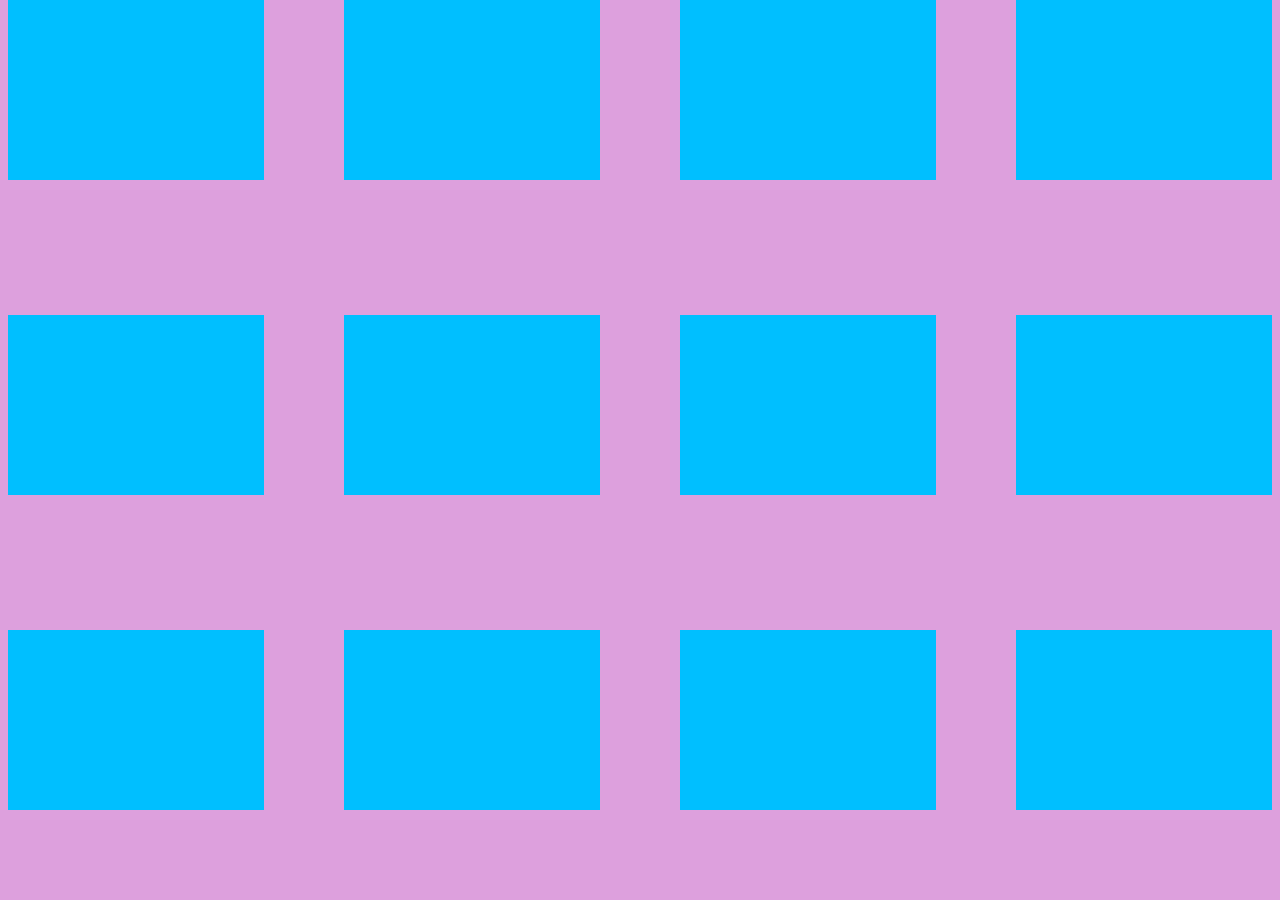
==== memory.html @ 5679c1a7 "nyees" ====
<!DOCTYPE html>
<html lang="en">
<meta name="viewport" content="width=device-width, initial-scale=1.0">
<head>
    <meta charset="UTF-8">
    <title>Memory</title>
</head>
<body>
<div id="memory"></div>
</body>
</body>
<script src="memory.js"></script>
<link rel="stylesheet" href="css/memory.css">
</html>
---- css/memory.css ----
body{
    background-color: gray;
    margin: 0;
    width: 100vw;
    height: 100vh;
}
#memory{
    display: flex;
    flex-direction: row;
    flex-wrap: wrap;
    gap: 5%;
    justify-content: space-around;
    height: 100%;
    width: 100%;
    background-color: plum;
}
#card{
    background-color: deepskyblue;
    height: 20%;
    width: 20%;

}
#card > *{
    display: none;
}
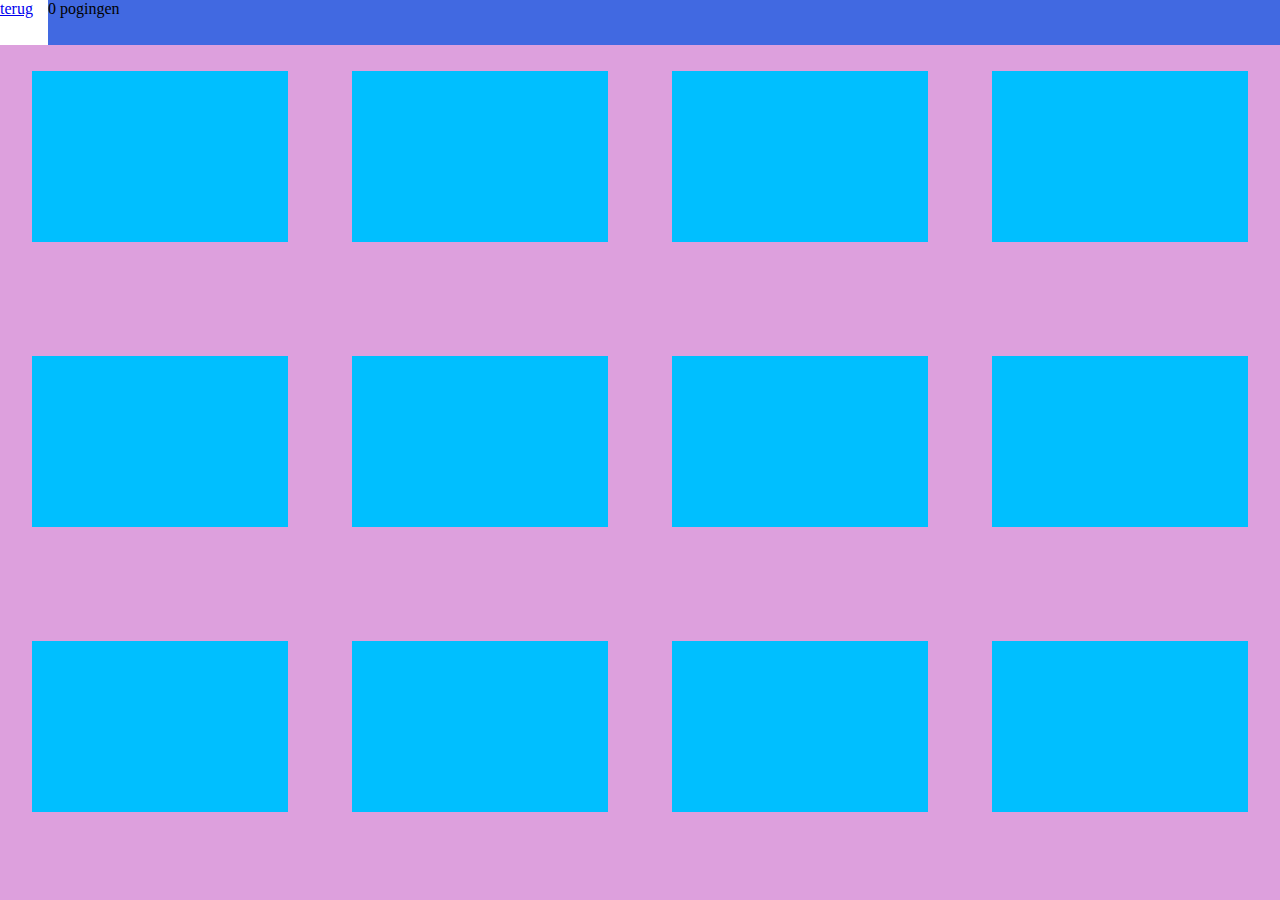
==== commit cad51901: "okokokokokokokokokok" ====
--- a/memory.html
+++ b/memory.html
@@ -6,6 +6,12 @@
     <title>Memory</title>
 </head>
 <body>
+<header>
+    <a href="index.html">
+        <div id="home"><p>terug</p></div>
+    </a>
+    <p id="pogingen">0 pogingen</p>
+</header>
 <div id="memory"></div>
 </body>
 </body>
--- a/css/memory.css
+++ b/css/memory.css
@@ -1,16 +1,33 @@
+*{
+    /*border: 1px black solid;*/
+}
 body{
     background-color: gray;
     margin: 0;
     width: 100vw;
     height: 100vh;
 }
+p{
+    margin: 0;
+}
+header{
+    display: flex;
+    flex-direction: row;
+    height: 5%;
+    width: 100%;
+    background-color: royalblue;
+}
+#home{
+    height: 100%;
+    width: 3em;
+    background-color: white;
+}
 #memory{
     display: flex;
     flex-direction: row;
     flex-wrap: wrap;
-    gap: 5%;
     justify-content: space-around;
-    height: 100%;
+    height: 95%;
     width: 100%;
     background-color: plum;
 }
@@ -18,8 +35,9 @@
     background-color: deepskyblue;
     height: 20%;
     width: 20%;
-
+    margin: 2%;
 }
 #card > *{
     display: none;
+    background-size: contain;
 }